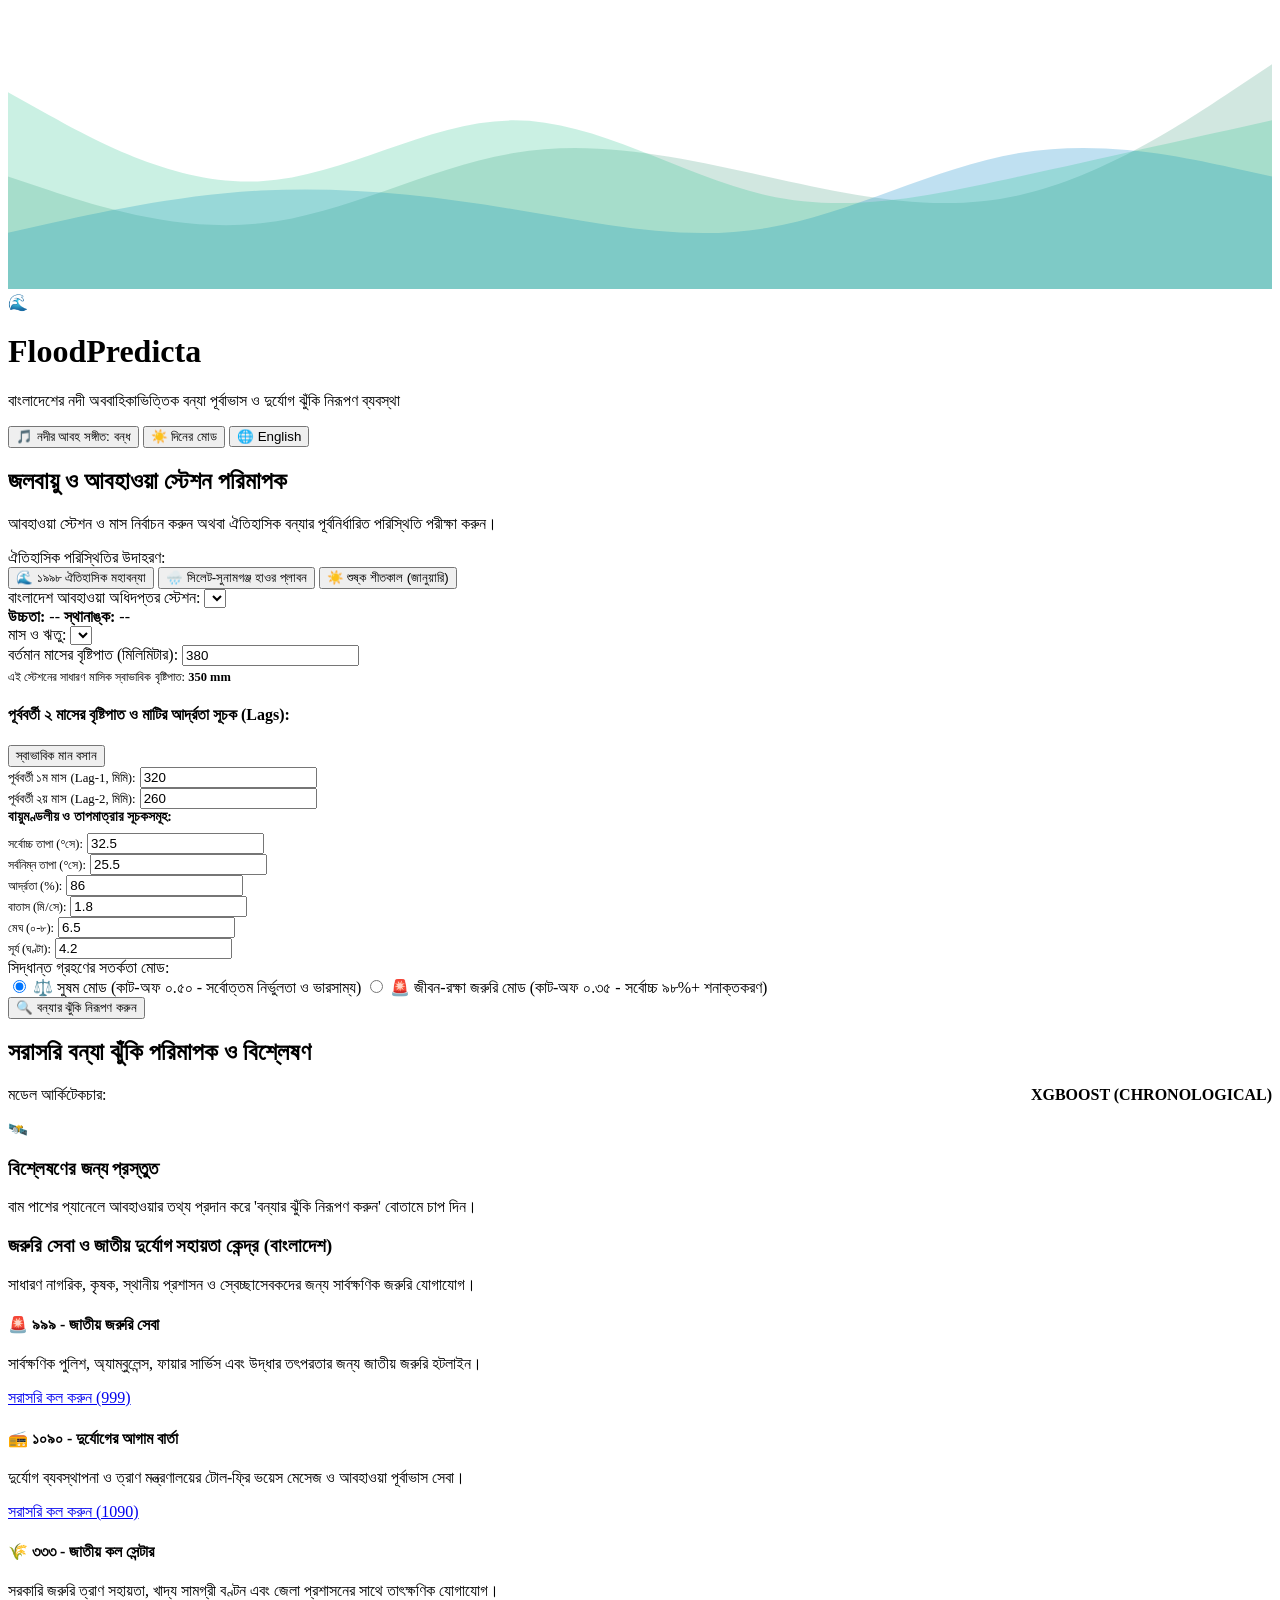
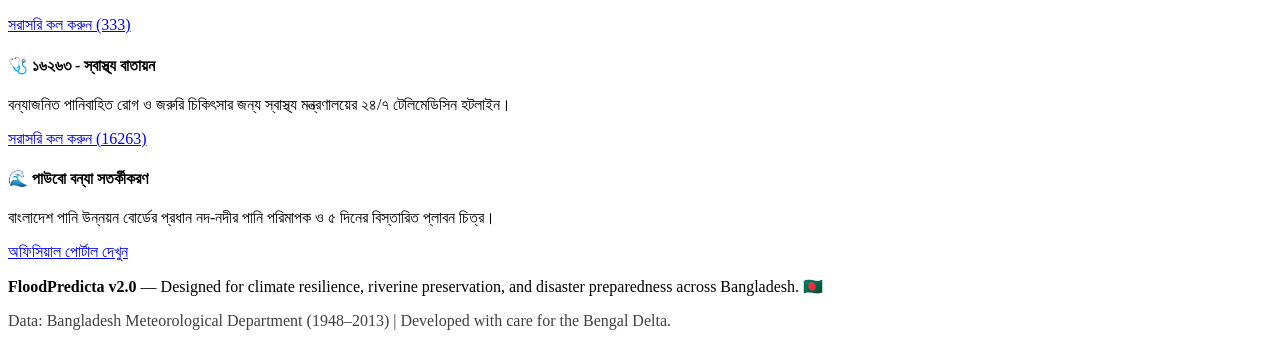
==== version2/deployment/templates/index.html @ c6220cea "feat: add web deployment app with river theme and emergency helplines" ====
<!DOCTYPE html>
<html lang="bn" data-theme="light">
<head>
    <meta charset="UTF-8">
    <meta name="viewport" content="width=device-width, initial-scale=1.0">
    <title>FloodPredicta | AI Flood Early Warning System (বাংলাদেশ)</title>
    <!-- Google Fonts for Bengali & English -->
    <link rel="preconnect" href="https://fonts.googleapis.com">
    <link rel="preconnect" href="https://fonts.gstatic.com" crossorigin>
    <link href="https://fonts.googleapis.com/css2?family=Hind+Siliguri:wght@400;500;600;700&family=Plus+Jakarta+Sans:wght@400;500;600;700;800&display=swap" rel="stylesheet">
    <link rel="stylesheet" href="/static/css/style.css">
</head>
<body>

    <!-- Background Meandering River & Greenery Silhouette -->
    <div class="river-backdrop">
        <svg viewBox="0 0 1440 320" preserveAspectRatio="none" xmlns="http://www.w3.org/2000/svg">
            <path fill="#047857" fill-opacity="0.18" d="M0,192L48,208C96,224,192,256,288,245.3C384,235,480,181,576,165.3C672,149,768,171,864,192C960,213,1056,235,1152,213.3C1248,192,1344,128,1392,96L1440,64L1440,320L1392,320C1344,320,1248,320,1152,320C1056,320,960,320,864,320C768,320,672,320,576,320C480,320,384,320,288,320C192,320,96,320,48,320L0,320Z"></path>
            <path fill="#0284c7" fill-opacity="0.25" d="M0,256L48,245.3C96,235,192,213,288,208C384,203,480,213,576,229.3C672,245,768,267,864,250.7C960,235,1056,181,1152,165.3C1248,149,1344,171,1392,181.3L1440,192L1440,320L1392,320C1344,320,1248,320,1152,320C1056,320,960,320,864,320C768,320,672,320,576,320C480,320,384,320,288,320C192,320,96,320,48,320L0,320Z"></path>
            <path fill="#10b981" fill-opacity="0.22" d="M0,96L48,122.7C96,149,192,203,288,197.3C384,192,480,128,576,128C672,128,768,192,864,213.3C960,235,1056,213,1152,192C1248,171,1344,149,1392,138.7L1440,128L1440,320L1392,320C1344,320,1248,320,1152,320C1056,320,960,320,864,320C768,320,672,320,576,320C480,320,384,320,288,320C192,320,96,320,48,320L0,320Z"></path>
        </svg>
    </div>

    <div class="container">

        <!-- Top Navigation Bar -->
        <header class="top-nav">
            <div class="brand-section">
                <div class="brand-logo-icon">🌊</div>
                <div class="brand-titles">
                    <h1 data-i18n="brand_name">FloodPredicta</h1>
                    <p data-i18n="brand_tagline">বাংলাদেশের নদী অববাহিকাভিত্তিক বন্যা পূর্বাভাস ও দুর্যোগ ঝুঁকি নিরূপণ ব্যবস্থা</p>
                </div>
            </div>

            <div class="nav-controls">
                <!-- River Ambient Audio Toggle -->
                <button id="audioToggleBtn" class="nav-btn audio-btn" title="নদী আবহ সঙ্গীত (Play/Pause River Sounds)">
                    <span id="audioBtnIcon">🎵</span>
                    <span id="audioBtnText" data-i18n="audio_off">নদীর আবহ সঙ্গীত: বন্ধ</span>
                    <div id="soundWaveAnimation" class="sound-waves">
                        <span></span><span></span><span></span>
                    </div>
                </button>

                <!-- Day / Night Mode Toggle -->
                <button id="themeToggleBtn" class="nav-btn theme-btn" title="Toggle Day/Night Mode">
                    <span id="themeIcon">☀️</span>
                    <span id="themeBtnText" data-i18n="day_mode">দিনের মোড</span>
                </button>

                <!-- Language Toggle -->
                <button id="langToggleBtn" class="nav-btn lang-btn" title="Switch Language">
                    <span>🌐</span>
                    <span id="langBtnText">English</span>
                </button>
            </div>
        </header>

        <!-- Main Dashboard Split Grid -->
        <main class="dashboard-grid">

            <!-- Left Panel: Input Form -->
            <section class="dash-card">
                <h2 data-i18n="panel_inputs_title">জলবায়ু ও আবহাওয়া স্টেশন পরিমাপক</h2>
                <p class="card-desc" data-i18n="panel_inputs_desc">আবহাওয়া স্টেশন ও মাস নির্বাচন করুন অথবা ঐতিহাসিক বন্যার পূর্বনির্ধারিত পরিস্থিতি পরীক্ষা করুন।</p>

                <!-- Preset Scenarios -->
                <div class="presets-container">
                    <label data-i18n="presets_label">ঐতিহাসিক পরিস্থিতির উদাহরণ:</label>
                    <div class="presets-list">
                        <button type="button" id="preset1998" class="preset-chip" data-i18n="preset_1998">🌊 ১৯৯৮ ঐতিহাসিক মহাবন্যা</button>
                        <button type="button" id="presetSylhet" class="preset-chip" data-i18n="preset_sylhet">🌧️ সিলেট-সুনামগঞ্জ হাওর প্লাবন</button>
                        <button type="button" id="presetWinter" class="preset-chip" data-i18n="preset_winter">☀️ শুষ্ক শীতকাল (জানুয়ারি)</button>
                    </div>
                </div>

                <form id="predictionForm">
                    <!-- Station Selection -->
                    <div class="form-group">
                        <label for="stationSelect" data-i18n="station_label">বাংলাদেশ আবহাওয়া অধিদপ্তর স্টেশন:</label>
                        <select id="stationSelect" class="form-control" required>
                            <!-- Populated dynamically via JS -->
                        </select>
                        <div class="station-micro-meta">
                            <span><strong data-i18n="station_meta_alt">উচ্চতা:</strong> <span id="stationAlt">--</span></span>
                            <span><strong data-i18n="station_meta_coords">স্থানাঙ্ক:</strong> <span id="stationCoords">--</span></span>
                        </div>
                    </div>

                    <!-- Month Selection -->
                    <div class="form-group">
                        <label for="monthSelect" data-i18n="month_label">মাস ও ঋতু:</label>
                        <select id="monthSelect" class="form-control" required>
                            <!-- Populated dynamically via JS -->
                        </select>
                    </div>

                    <!-- Current Rainfall -->
                    <div class="form-group">
                        <label for="inputRainfall" data-i18n="rainfall_label">বর্তমান মাসের বৃষ্টিপাত (মিলিমিটার):</label>
                        <input type="number" step="any" min="0" max="2500" id="inputRainfall" class="form-control" value="380" required>
                        <small style="color: var(--text-muted); font-size: 0.78rem; display: block; margin-top: 4px;">
                            <span data-i18n="rainfall_hint">এই স্টেশনের সাধারণ মাসিক স্বাভাবিক বৃষ্টিপাত:</span> 
                            <strong id="rainfallNormalVal" style="color: var(--accent-river);">350 mm</strong>
                        </small>
                    </div>

                    <!-- Antecedent Rainfall Lags Drawer -->
                    <div class="lags-card">
                        <div class="lags-header">
                            <h4 data-i18n="lags_toggle_title">পূর্ববর্তী ২ মাসের বৃষ্টিপাত ও মাটির আর্দ্রতা সূচক (Lags):</h4>
                            <button type="button" id="btnAutofillLags" class="btn-autofill" data-i18n="lags_autofill_btn">স্বাভাবিক মান বসান</button>
                        </div>
                        <div class="lags-grid">
                            <div class="form-group" style="margin-bottom: 0;">
                                <label for="inputLag1" style="font-size: 0.8rem;" data-i18n="lag1_label">পূর্ববর্তী ১ম মাস (Lag-1, মিমি):</label>
                                <input type="number" step="any" min="0" max="2500" id="inputLag1" class="form-control" value="320">
                            </div>
                            <div class="form-group" style="margin-bottom: 0;">
                                <label for="inputLag2" style="font-size: 0.8rem;" data-i18n="lag2_label">পূর্ববর্তী ২য় মাস (Lag-2, মিমি):</label>
                                <input type="number" step="any" min="0" max="2500" id="inputLag2" class="form-control" value="260">
                            </div>
                        </div>
                    </div>

                    <!-- Atmospheric Grid -->
                    <label style="display: block; font-size: 0.85rem; font-weight: 600; margin-bottom: 8px;" data-i18n="weather_grid_title">বায়ুমণ্ডলীয় ও তাপমাত্রার সূচকসমূহ:</label>
                    <div class="weather-grid">
                        <div class="form-group">
                            <label for="inputMaxTemp" style="font-size: 0.78rem;" data-i18n="max_temp_label">সর্বোচ্চ তাপা (°সে):</label>
                            <input type="number" step="any" id="inputMaxTemp" class="form-control" value="32.5" required>
                        </div>
                        <div class="form-group">
                            <label for="inputMinTemp" style="font-size: 0.78rem;" data-i18n="min_temp_label">সর্বনিম্ন তাপা (°সে):</label>
                            <input type="number" step="any" id="inputMinTemp" class="form-control" value="25.5" required>
                        </div>
                        <div class="form-group">
                            <label for="inputHumidity" style="font-size: 0.78rem;" data-i18n="humidity_label">আর্দ্রতা (%):</label>
                            <input type="number" step="any" min="0" max="100" id="inputHumidity" class="form-control" value="86" required>
                        </div>
                        <div class="form-group">
                            <label for="inputWind" style="font-size: 0.78rem;" data-i18n="wind_label">বাতাস (মি/সে):</label>
                            <input type="number" step="any" min="0" id="inputWind" class="form-control" value="1.8" required>
                        </div>
                        <div class="form-group">
                            <label for="inputCloud" style="font-size: 0.78rem;" data-i18n="cloud_label">মেঘ (০-৮):</label>
                            <input type="number" step="any" min="0" max="8" id="inputCloud" class="form-control" value="6.5" required>
                        </div>
                        <div class="form-group">
                            <label for="inputSun" style="font-size: 0.78rem;" data-i18n="sun_label">সূর্য (ঘণ্টা):</label>
                            <input type="number" step="any" min="0" max="14" id="inputSun" class="form-control" value="4.2" required>
                        </div>
                    </div>

                    <!-- Operational Mode Selection -->
                    <div class="form-group">
                        <label data-i18n="mode_label">সিদ্ধান্ত গ্রহণের সতর্কতা মোড:</label>
                        <div class="mode-toggle-group">
                            <label class="mode-radio-label">
                                <input type="radio" name="thresholdMode" value="balanced" checked>
                                <span data-i18n="mode_balanced">⚖️ সুষম মোড (কাট-অফ ০.৫০ - সর্বোত্তম নির্ভুলতা ও ভারসাম্য)</span>
                            </label>
                            <label class="mode-radio-label">
                                <input type="radio" name="thresholdMode" value="alert">
                                <span data-i18n="mode_alert">🚨 জীবন-রক্ষা জরুরি মোড (কাট-অফ ০.৩৫ - সর্বোচ্চ ৯৮%+ শনাক্তকরণ)</span>
                            </label>
                        </div>
                    </div>

                    <!-- Submit Button -->
                    <button type="submit" id="btnSubmit" class="btn-submit">
                        <span>🔍</span>
                        <span id="btnSubmitText" data-i18n="btn_predict">বন্যার ঝুঁকি নিরূপণ করুন</span>
                    </button>
                </form>
            </section>

            <!-- Right Panel: Live Assessment & Radar -->
            <section class="dash-card">
                <h2 data-i18n="panel_results_title">সরাসরি বন্যা ঝুঁকি পরিমাপক ও বিশ্লেষণ</h2>
                <p class="card-desc" style="display: flex; justify-content: space-between;">
                    <span data-i18n="model_badge">মডেল আর্কিটেকচার:</span>
                    <strong id="activeModelName" style="color: var(--accent-river);">XGBOOST (CHRONOLOGICAL)</strong>
                </p>

                <!-- Initial Empty State -->
                <div id="emptyStateBox" class="empty-state">
                    <div class="empty-state-icon">🛰️</div>
                    <h3 data-i18n="empty_state_title">বিশ্লেষণের জন্য প্রস্তুত</h3>
                    <p data-i18n="empty_state_desc">বাম পাশের প্যানেলে আবহাওয়ার তথ্য প্রদান করে 'বন্যার ঝুঁকি নিরূপণ করুন' বোতামে চাপ দিন।</p>
                </div>

                <!-- Active Results Container (hidden initially) -->
                <div id="resultsActiveBox" style="display: none;">
                    <div class="radar-box">
                        <!-- SVG Semi-circle Speedometer Gauge -->
                        <div class="gauge-svg-container">
                            <svg viewBox="0 0 200 110">
                                <!-- Background Arc (Green to Red gradient) -->
                                <defs>
                                    <linearGradient id="gaugeGrad" x1="0%" y1="0%" x2="100%" y2="0%">
                                        <stop offset="0%" stop-color="#10b981" />
                                        <stop offset="35%" stop-color="#eab308" />
                                        <stop offset="70%" stop-color="#f97316" />
                                        <stop offset="100%" stop-color="#ef4444" />
                                    </linearGradient>
                                </defs>
                                <path d="M 20 95 A 80 80 0 0 1 180 95" fill="none" stroke="#e2e8f0" stroke-width="18" stroke-linecap="round"/>
                                <path d="M 20 95 A 80 80 0 0 1 180 95" fill="none" stroke="url(#gaugeGrad)" stroke-width="18" stroke-linecap="round"/>
                                <!-- Needle -->
                                <line id="gaugeNeedle" x1="100" y1="95" x2="100" y2="28" stroke="#0f172a" stroke-width="4" stroke-linecap="round" style="transform: rotate(-90deg); transform-origin: 100px 95px; transition: transform 1s cubic-bezier(0.34, 1.56, 0.64, 1);"/>
                                <circle cx="100" cy="95" r="8" fill="#0f172a"/>
                            </svg>
                            <div class="gauge-val-display">
                                <div class="percent" id="gaugeProbability">0.0%</div>
                                <div class="label" data-i18n="risk_probability">বন্যার সম্ভাব্য ঝুঁকি মাত্রা</div>
                            </div>
                        </div>

                        <!-- Status Alert Pill -->
                        <div id="statusPill" class="status-pill">
                            স্বাভাবিক পরিস্থিতি
                        </div>
                    </div>

                    <!-- Hydrological Factors -->
                    <div class="drivers-box">
                        <h4>
                            <span>💧</span>
                            <span data-i18n="drivers_title">ঝুঁকি বৃদ্ধিকারী মূল জলবায়ু নিয়ামকসমূহ:</span>
                        </h4>
                        <div id="driversList">
                            <!-- Populated dynamically via JS -->
                        </div>
                    </div>

                    <!-- Actionable Advisory Box -->
                    <div class="advisory-box">
                        <h4>
                            <span>📢</span>
                            <span data-i18n="advisory_title">জরুরি দুর্যোগ ব্যবস্থাপনা ও প্রস্তুতি সংক্রান্ত দিকনির্দেশনা:</span>
                        </h4>
                        <p id="advisoryText">
                            <!-- Populated dynamically via JS -->
                        </p>
                    </div>
                </div>
            </section>
        </main>

        <!-- Emergency Helplines Section -->
        <section class="emergency-section">
            <div class="emergency-header">
                <h3 data-i18n="emergency_title">জরুরি সেবা ও জাতীয় দুর্যোগ সহায়তা কেন্দ্র (বাংলাদেশ)</h3>
                <p data-i18n="emergency_subtitle">সাধারণ নাগরিক, কৃষক, স্থানীয় প্রশাসন ও স্বেচ্ছাসেবকদের জন্য সার্বক্ষণিক জরুরি যোগাযোগ।</p>
            </div>

            <div class="emergency-grid">
                <!-- 999 Card -->
                <div class="emergency-card">
                    <div>
                        <h4 data-i18n="hl_999_title">🚨 ৯৯৯ - জাতীয় জরুরি সেবা</h4>
                        <p data-i18n="hl_999_desc">সার্বক্ষণিক পুলিশ, অ্যাম্বুলেন্স, ফায়ার সার্ভিস এবং উদ্ধার তৎপরতার জন্য জাতীয় জরুরি হটলাইন।</p>
                    </div>
                    <a href="tel:999" class="btn-call" data-i18n="call_now">সরাসরি কল করুন (999)</a>
                </div>

                <!-- 1090 Card -->
                <div class="emergency-card">
                    <div>
                        <h4 data-i18n="hl_1090_title">📻 ১০৯০ - দুর্যোগের আগাম বার্তা</h4>
                        <p data-i18n="hl_1090_desc">দুর্যোগ ব্যবস্থাপনা ও ত্রাণ মন্ত্রণালয়ের টোল-ফ্রি ভয়েস মেসেজ ও আবহাওয়া পূর্বাভাস সেবা।</p>
                    </div>
                    <a href="tel:1090" class="btn-call" data-i18n="call_now">সরাসরি কল করুন (1090)</a>
                </div>

                <!-- 333 Card -->
                <div class="emergency-card">
                    <div>
                        <h4 data-i18n="hl_333_title">🌾 ৩৩৩ - জাতীয় কল সেন্টার</h4>
                        <p data-i18n="hl_333_desc">সরকারি জরুরি ত্রাণ সহায়তা, খাদ্য সামগ্রী বণ্টন এবং জেলা প্রশাসনের সাথে তাৎক্ষণিক যোগাযোগ।</p>
                    </div>
                    <a href="tel:333" class="btn-call" data-i18n="call_now">সরাসরি কল করুন (333)</a>
                </div>

                <!-- 16263 Card -->
                <div class="emergency-card">
                    <div>
                        <h4 data-i18n="hl_16263_title">🩺 ১৬২৬৩ - স্বাস্থ্য বাতায়ন</h4>
                        <p data-i18n="hl_16263_desc">বন্যাজনিত পানিবাহিত রোগ ও জরুরি চিকিৎসার জন্য স্বাস্থ্য মন্ত্রণালয়ের ২৪/৭ টেলিমেডিসিন হটলাইন।</p>
                    </div>
                    <a href="tel:16263" class="btn-call" data-i18n="call_now">সরাসরি কল করুন (16263)</a>
                </div>

                <!-- BWDB FFWC Card -->
                <div class="emergency-card">
                    <div>
                        <h4 data-i18n="hl_ffwc_title">🌊 পাউবো বন্যা সতর্কীকরণ</h4>
                        <p data-i18n="hl_ffwc_desc">বাংলাদেশ পানি উন্নয়ন বোর্ডের প্রধান নদ-নদীর পানি পরিমাপক ও ৫ দিনের বিস্তারিত প্লাবন চিত্র।</p>
                    </div>
                    <a href="http://www.ffwc.gov.bd/" target="_blank" rel="noopener noreferrer" class="btn-call btn-portal" data-i18n="visit_portal">অফিসিয়াল পোর্টাল দেখুন</a>
                </div>
            </div>
        </section>

        <!-- Footer -->
        <footer class="app-footer">
            <p><strong>FloodPredicta v2.0</strong> — Designed for climate resilience, riverine preservation, and disaster preparedness across Bangladesh. 🇧🇩</p>
            <p style="margin-top: 4px; opacity: 0.75;">Data: Bangladesh Meteorological Department (1948–2013) | Developed with care for the Bengal Delta.</p>
        </footer>

    </div>

    <!-- Scripts -->
    <script src="/static/js/audio.js"></script>
    <script src="/static/js/i18n.js"></script>
    <script src="/static/js/app.js"></script>
</body>
</html>
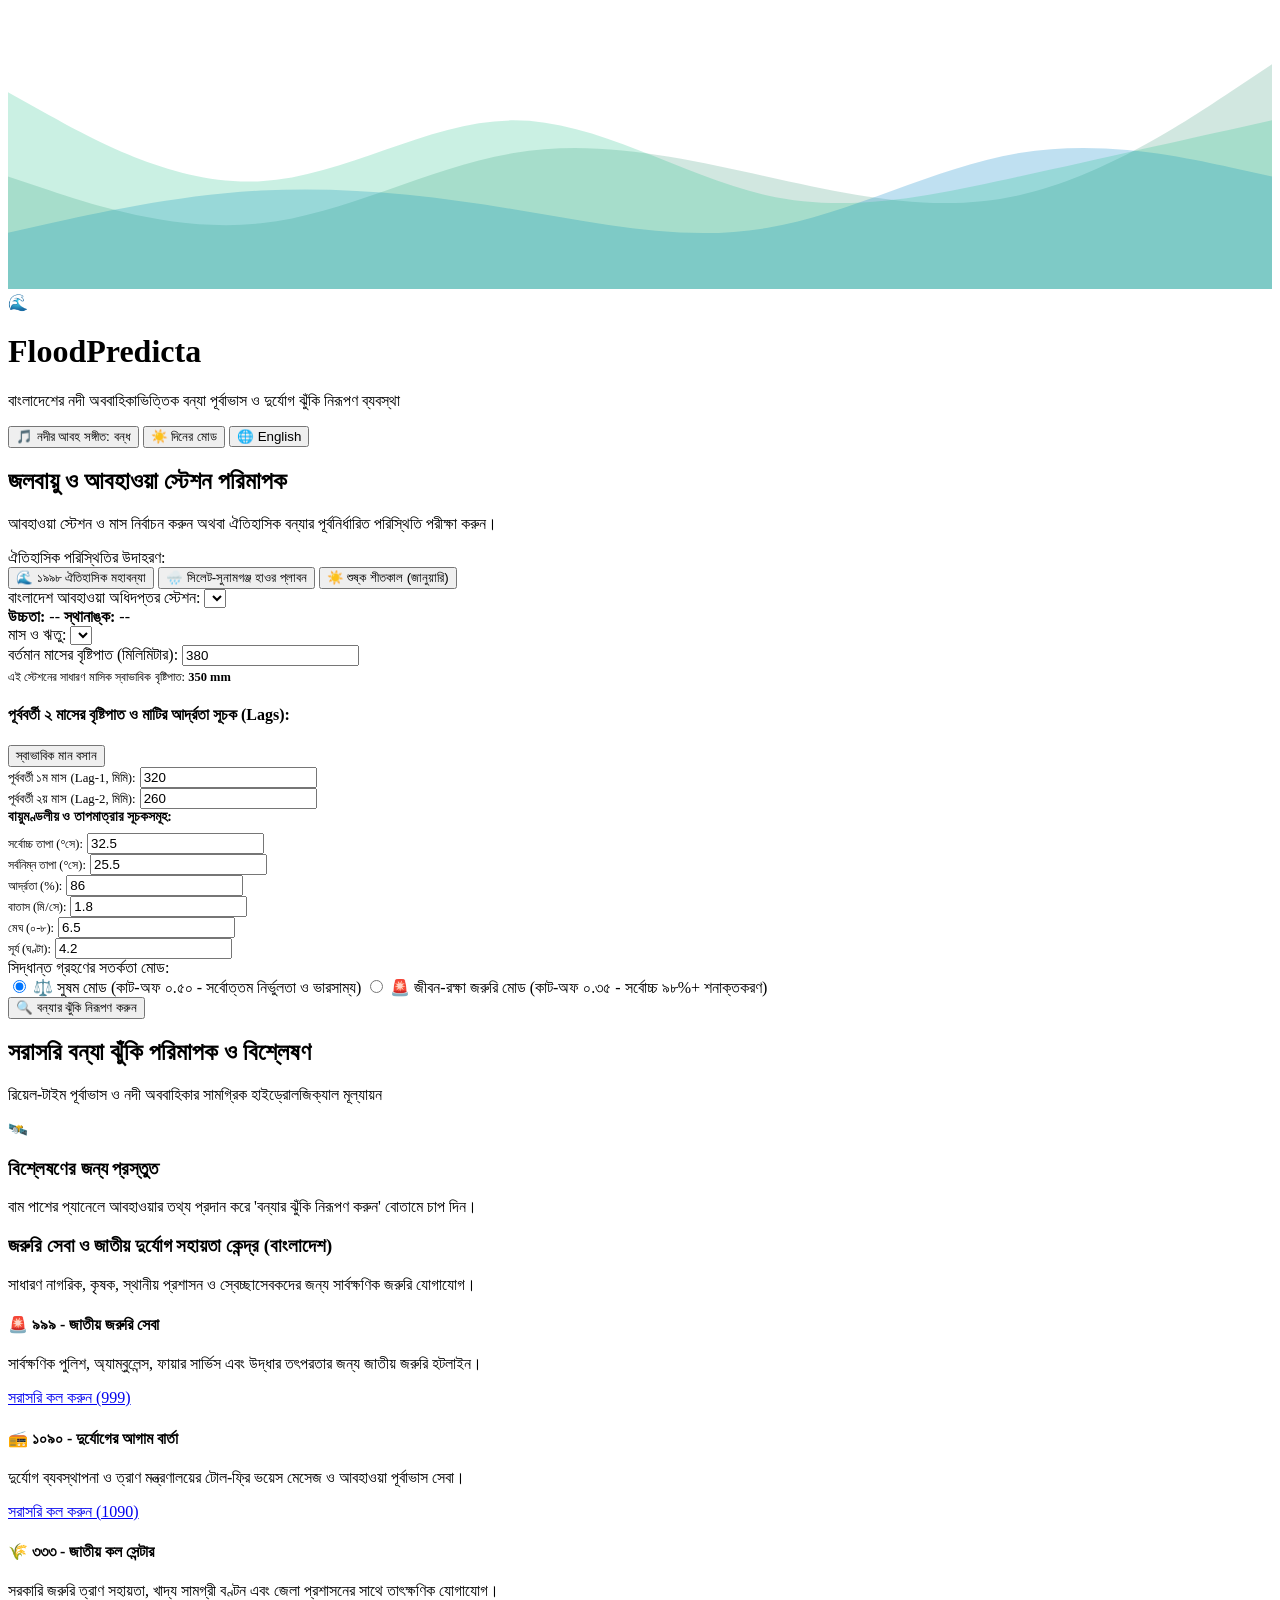
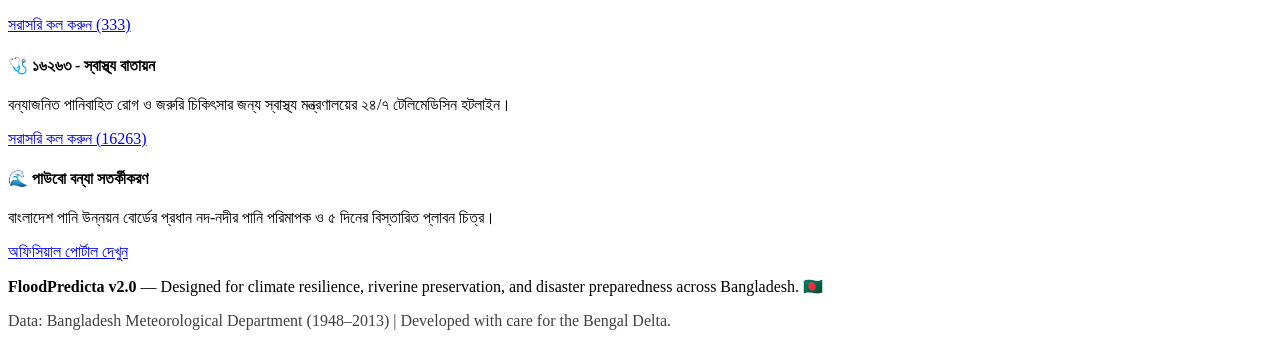
==== commit b788d733: "Update: polished UI text visibility, gauge layout, and removed model architecture row" ====
--- a/version2/deployment/templates/index.html
+++ b/version2/deployment/templates/index.html
@@ -179,10 +179,7 @@
             <!-- Right Panel: Live Assessment & Radar -->
             <section class="dash-card">
                 <h2 data-i18n="panel_results_title">সরাসরি বন্যা ঝুঁকি পরিমাপক ও বিশ্লেষণ</h2>
-                <p class="card-desc" style="display: flex; justify-content: space-between;">
-                    <span data-i18n="model_badge">মডেল আর্কিটেকচার:</span>
-                    <strong id="activeModelName" style="color: var(--accent-river);">XGBOOST (CHRONOLOGICAL)</strong>
-                </p>
+                <p class="card-desc" data-i18n="panel_results_desc">রিয়েল-টাইম পূর্বাভাস ও নদী অববাহিকার সামগ্রিক হাইড্রোলজিক্যাল মূল্যায়ন</p>
 
                 <!-- Initial Empty State -->
                 <div id="emptyStateBox" class="empty-state">
@@ -194,27 +191,47 @@
                 <!-- Active Results Container (hidden initially) -->
                 <div id="resultsActiveBox" style="display: none;">
                     <div class="radar-box">
-                        <!-- SVG Semi-circle Speedometer Gauge -->
-                        <div class="gauge-svg-container">
-                            <svg viewBox="0 0 200 110">
-                                <!-- Background Arc (Green to Red gradient) -->
-                                <defs>
-                                    <linearGradient id="gaugeGrad" x1="0%" y1="0%" x2="100%" y2="0%">
-                                        <stop offset="0%" stop-color="#10b981" />
-                                        <stop offset="35%" stop-color="#eab308" />
-                                        <stop offset="70%" stop-color="#f97316" />
-                                        <stop offset="100%" stop-color="#ef4444" />
-                                    </linearGradient>
-                                </defs>
-                                <path d="M 20 95 A 80 80 0 0 1 180 95" fill="none" stroke="#e2e8f0" stroke-width="18" stroke-linecap="round"/>
-                                <path d="M 20 95 A 80 80 0 0 1 180 95" fill="none" stroke="url(#gaugeGrad)" stroke-width="18" stroke-linecap="round"/>
-                                <!-- Needle -->
-                                <line id="gaugeNeedle" x1="100" y1="95" x2="100" y2="28" stroke="#0f172a" stroke-width="4" stroke-linecap="round" style="transform: rotate(-90deg); transform-origin: 100px 95px; transition: transform 1s cubic-bezier(0.34, 1.56, 0.64, 1);"/>
-                                <circle cx="100" cy="95" r="8" fill="#0f172a"/>
-                            </svg>
-                            <div class="gauge-val-display">
-                                <div class="percent" id="gaugeProbability">0.0%</div>
-                                <div class="label" data-i18n="risk_probability">বন্যার সম্ভাব্য ঝুঁকি মাত্রা</div>
+                        <!-- Speedometer Gauge (Clean Arc with Unobstructed Needle & Bottom Metrics) -->
+                        <div class="gauge-card-box">
+                            <div class="gauge-svg-wrapper">
+                                <svg viewBox="0 0 240 135" class="speedometer-svg">
+                                    <defs>
+                                        <linearGradient id="gaugeGrad" x1="0%" y1="0%" x2="100%" y2="0%">
+                                            <stop offset="0%" stop-color="#10b981" />
+                                            <stop offset="30%" stop-color="#22c55e" />
+                                            <stop offset="55%" stop-color="#eab308" />
+                                            <stop offset="78%" stop-color="#f97316" />
+                                            <stop offset="100%" stop-color="#ef4444" />
+                                        </linearGradient>
+                                        <filter id="needleShadow" x="-20%" y="-20%" width="140%" height="140%">
+                                            <feDropShadow dx="0" dy="2" stdDeviation="2.5" flood-color="rgba(0,0,0,0.4)"/>
+                                        </filter>
+                                    </defs>
+                                    <!-- Background Track -->
+                                    <path d="M 28 118 A 92 92 0 0 1 212 118" fill="none" class="gauge-track-bg" stroke-width="20" stroke-linecap="round"/>
+                                    <!-- Gradient Meter Arc -->
+                                    <path d="M 28 118 A 92 92 0 0 1 212 118" fill="none" stroke="url(#gaugeGrad)" stroke-width="20" stroke-linecap="round"/>
+                                    
+                                    <!-- Tick Marks -->
+                                    <text x="26" y="132" class="gauge-tick-label">0%</text>
+                                    <text x="120" y="20" class="gauge-tick-label" text-anchor="middle">50%</text>
+                                    <text x="214" y="132" class="gauge-tick-label" text-anchor="end">100%</text>
+                                    
+                                    <!-- Needle (Pivots smoothly at center 120, 118) -->
+                                    <g id="needleGroup" style="transform: rotate(-90deg); transform-origin: 120px 118px; transition: transform 1.2s cubic-bezier(0.34, 1.56, 0.64, 1);">
+                                        <line x1="120" y1="118" x2="120" y2="34" class="gauge-needle-stem" stroke-width="5" stroke-linecap="round" filter="url(#needleShadow)"/>
+                                        <polygon points="115,44 125,44 120,28" class="gauge-needle-head"/>
+                                    </g>
+                                    <!-- Pivot Center Hub -->
+                                    <circle cx="120" cy="118" r="9" class="gauge-needle-hub"/>
+                                    <circle cx="120" cy="118" r="4" fill="#10b981"/>
+                                </svg>
+                            </div>
+
+                            <!-- Unobstructed, high-contrast probability reading below the needle -->
+                            <div class="gauge-reading-box">
+                                <div class="percent-val" id="gaugeProbability">0.0%</div>
+                                <div class="percent-label" data-i18n="risk_probability">বন্যার সম্ভাব্য ঝুঁকি মাত্রা</div>
                             </div>
                         </div>
 
